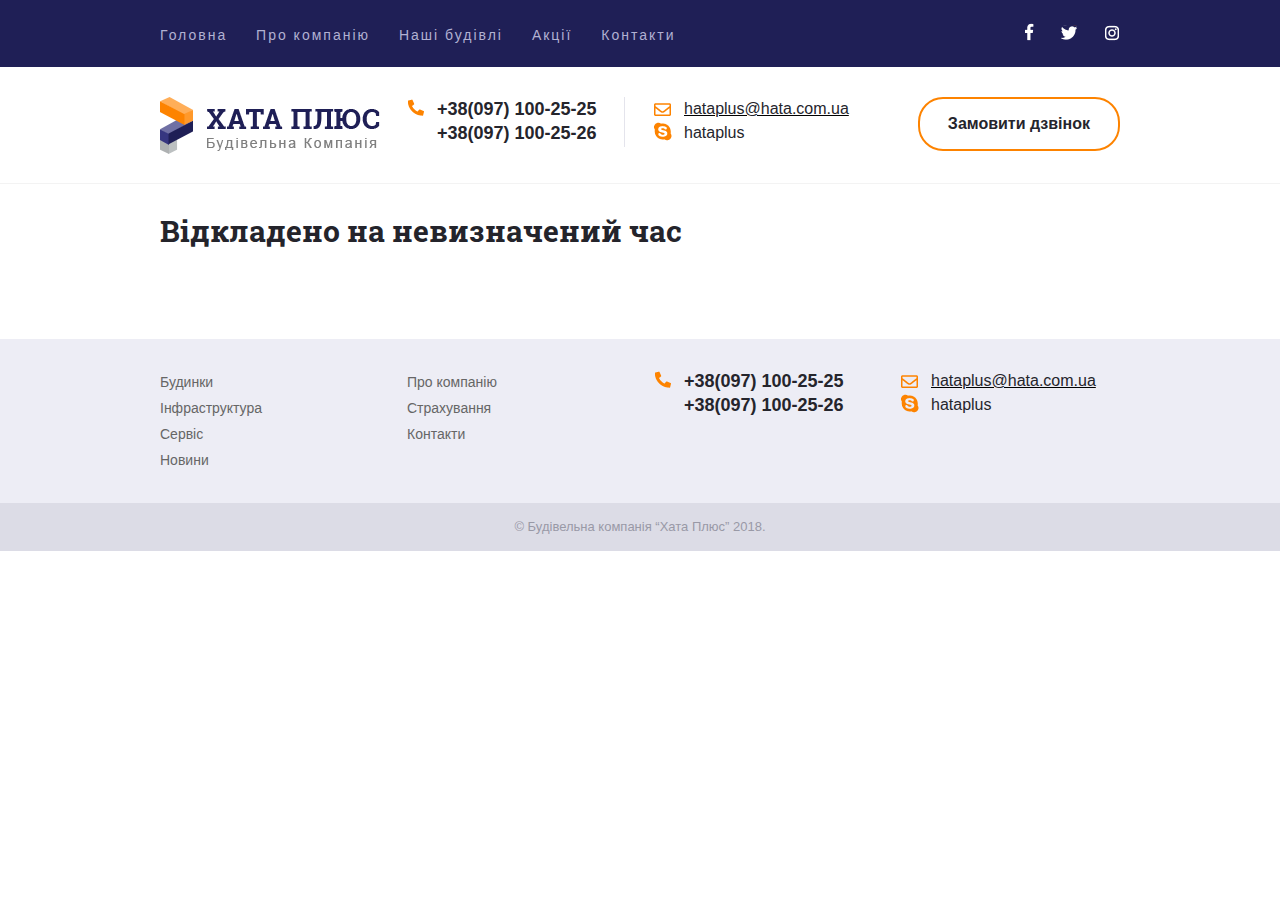
==== contacts.html @ af5f6ca3 "Seconde" ====
<!DOCTYPE html>
<html lang="uk">
<head>
    <meta charset="UTF-8">
    <meta name="viewport" content="width=device-width, initial-scale=1.0">
    <meta http-equiv="X-UA-Compatible" content="ie=edge">
    <title>Hata plus</title>
    <link rel="stylesheet" href="www/css/style.css">
</head>
<body>
    <header>
        <div class="top-line">
            <div class="wrapper clr">
                <nav class="nav">
                    <ul class="about">
                        <li><a href="index.html">Головна</a></li>
                        <li><a href="#">Про компанію</a></li>
                        <li><a href="our_house.html">Наші будівлі</a></li>
                        <li><a href="#">Акції</a></li>
                        <li><a href="contacts.html">Контакти</a></li>
                    </ul>
                </nav>
                <ul class="social">
                    <li><a href="#" class="fb"></a></li>
                    <li><a href="#" class="tw"></a></li>
                    <li><a href="#" class="inst"></a></li>
                </ul>
            </div>
        </div>
        <div class="header-contacts">
            <div class="header-contactss">
            <div class="wrapper bottom">
                <div class="row">
                    <div class="coluwn logo"><a href="#">
                        <img src="./www/img/logo.png" alt="Лого Будівельна компанія">
                    </div></a>
                    <div class="coluwn phones">
                        <p class="phone"><a href="tel:+380971002525">+38(097) 100-25-25</a></p>
                        <p><a href="tel:+380971002526">+38(097) 100-25-26</a></p>
                    </div>
                    <div class="coluwn messengers line">
                        <p class="messenger"><a href="mailto:hataplus@hata.com.ua">hataplus@hata.com.ua</a></p>
                        <p class="skype"><a href="skype:hataplus">hataplus</a></p>
                    </div>
                    <div class="coluwn cta-bin">
                        <a href="#">Замовити дзвінок</a>
                    </div>
                </div>
            </div>
        </div>
        <div class="wrapper">
            <main class="clr">
                <h1 class="h1">Відкладено на невизначений час</h1>
            </main>
        </div>
        </div>
        <div class="footer-colon">
        <div class="wrapper">
            <div class="row clr">
                <div class="colum footer-menu">
                    <ul>
                        <li>
                            <a href="#">Будинки</a>
                        </li>
                        <li>
                            <a href="#">Інфраструктура</a>
                        </li>
                        <li>
                            <a href="#">Сервіс</a>
                        </li>
                        <li>
                            <a href="#">Новини</a>
                        </li>
                    </ul>
                </div>
                <div class="colum footer-menu">
                    <ul>
                        <li><a href="#">Про компанію</a></li>
                        <li><a href="#">Страхування</a></li>
                        <li><a href="#">Контакти</a></li>
                    </ul>
                </div>
                <div class="coluwn phones phones-footer">
                    <p class="phone"><a href="tel:+380971002525" class="phone">+38(097) 100-25-25</a></p>
                    <p><a href="tel:+380971002526">+38(097) 100-25-26</a></p>
                </div>
                <div class="coluwn messengers messengers-footer">
                    <p class="messenger"><a href="mailto:hataplus@hata.com.ua" class="messenger">hataplus@hata.com.ua</a></p>
                    <p class="skype"><a href="skype:hataplus">hataplus</a></p>
                </div>
            </div>
        </div>
        </div>
        <p class="copy">© Будівельна компанія “Хата Плюс” 2018.</p>
    </footer>
</body>
</html>
---- www/css/style.css ----
@font-face{
    font-family: 'Roboto Slab';
    src: url('../fonts/RobotoSlab-Bold.eot');
    src: url('../fonts/RobotoSlab-Bold.eot?#iefix') format('embedded-opentype'),
        url('../fonts/RobotoSlab-Bold.woff2') format('woff2'),
        url('../fonts/RobotoSlab-Bold.woff') format('woff'),
        url('../fonts/RobotoSlab-Bold.ttf') format('truetype');
    font-weight: bold;
    font-style: normal;
}
html{
    font-size: 14px;
    font-family: Arial, sans-serif;
}
body{
    margin: 0;
}
.wrapper{
    max-width: 960px;
    margin: 0 auto;
}
.wrapper:after{
    content: "";
    display: block;
    clear: both;
}
.clr:after{
    content: "";
    display: block;
    clear: both;
}
.top-line{
    background-color: #1f1f56;
    width: 100%;
    margin: 0;
    padding: 23px 0 19px;
}
.top-line li{
    display: inline-block;
}
nav{
    float: left;
}
.social{
    float: right;
}
.social li{
    margin-left: 22px;
}
.social{
    margin: 0;
}
nav ul{
    margin: 0;
    padding: 0;
} 
.about a{
    letter-spacing: 2px;
    font-size: 14px;
    color: #b1b1d2;
    text-decoration: none;
}
.about,
.social{
    list-style: none;
    line-height: 24px;
    padding: 0;
}
.about li:hover a{
    color: #fd8300;
}
.about li{
    margin-right: 25px;
}
.social a{
    display: block;
    background: url(../img/spat.png) no-repeat left top;
}
.social .fb{
    width: 10px;
    height: 18px;
    transition: all 0.2s ease;
    background-position: 0 0;
}
.social .tw{
    width: 19px;
    height: 16px;
    transition: all 0.2s ease;
    background-position: 0 -17px;
}
.social .inst{
    width: 15px;
    height: 16px;
    transition: all 0.2s ease;
    background-position: -1px -33px;
}
.fb:hover{
    width: 10px;
    height: 18px;
    transition: all 0.2s ease;
    background-position: -10px 0;
}
.tw:hover{
    width: 19px;
    height: 16px;
    transition: all 0.2s ease;
    background-position: -17px -17px;
}
.inst:hover{
    width: 15px;
    height: 16px;
    transition: all 0.2s ease;
    background-position: -17px -33px;
}
.header-contacts{
    padding: 30px 0;
}
.row{
    margin: 0 -14px;
    display: block;
}
.aside{
    float: right;
}
.coluwn{
    width: 219px;
    margin: 0 14px;
    float: left;
    vertical-align: top;
}
.coluwn a{
    text-decoration: none;
    color: #25252c;
}
.phones p,
.messengers p{
    padding-left: 30px;
    margin: 0;
}
.coluwn p{
    margin: 0;
}
.phones a{
    font-size: 18px;
    font-weight: bold;
    line-height: 24px;
}
.phone a,
.messenger a,
.skype a{
    position: relative;
}
.line{
    position: relative;
}
.messengers a{
    font-size: 16px;
    line-height: 24px;
}
.messenger{
    text-decoration: underline;
}
.line:before {
    content: "";
    position: absolute;
    width: 1px;
    height: 50px;
    background-color: #e4e4ec;
    left: -30px;
}
.cta-bin{
    text-align: right;
}
.cta-bin a{
    display: inline-block;
    font-size: 16px;
    border: 2px #fd8300 solid;
    font-weight: bold;
    border-radius: 25px;
    padding: 16px 28px;
    color: #25252c;
    text-decoration: none;
    transition: 1s ease all;
}
.phone a:before{
    content: "";
    position: absolute;
    width: 17px;
    height: 20px;
    left: -30px;
    background: url(../img/sprite.png) left top no-repeat;
    background-position: -2px -15px;
    transition: all 0.2s ease;
}
.phone:hover a:before{
    content: "";
    position: absolute;
    width: 17px;
    height: 20px;
    left: -30px;
    background: url(../img/sprite.png) left top no-repeat;
    background-position: -21px -15px;
    transition: all 0.2s ease;
}
.messenger a:before{
    content: "";
    position: absolute;
    width: 17px;
    height: 20px;
    left: -30px;
    background: url(../img/sprite.png) left top no-repeat;
    background-position: -2px 4px;
    transition: all 0.2s ease;
}
.messenger:hover a:before{
    content: "";
    position: absolute;
    width: 17px;
    height: 20px;
    left: -30px;
    background: url(../img/sprite.png) left top no-repeat;
    background-position: -21px 4px;
    transition: all 0.2s ease;
}
.skype a:before{
    content: "";
    position: absolute;
    width: 20px;
    height: 20px;
    left: -30px;
    background: url(../img/sprite.png) left top no-repeat;
    background-position: -3px -35px;
    transition: all 0.2s ease;
}
.skype:hover a:before{
    content: "";
    position: absolute;
    width: 20px;
    height: 20px;
    left: -30px;
    background: url(../img/sprite.png) left top no-repeat;
    background-position: -22px -35px;
    transition: all 0.2s ease;
}
.special-offer{
    max-height: 200px;
    margin-bottom: 37px;
    padding: 40px 0;
    background-image: url(../img/Background.png);
    background-size: cover;
}
.special-proposition{
    font-size: 30px;
    letter-spacing: 2px;
    line-height: 24px;
    color: #ffffff;
    font-family: "Roboto Slab";
    font-weight: 700;
    text-align: center;
}
.special-description{
    font-size: 14px;
    line-height: 24px;
    text-align: center;
    color: #ffffff;
}
.special-price span{
    font-size: 40px;
    line-height: 24px;
    color: #fd8300;
    font-weight: bold;
    text-align: center;
}
.special-price{
    font-size: 24px;
    line-height: 24px;
    color: #fd8300;
    font-weight: bold;
    text-align: center;
}
.special-price sup{
    font-size: 16px;
}
.column p{
    color: #fff;
    font-size: 16px;
    line-height: 24px;
    font-family: "Roboto Slab";
    font-weight: 700;
    margin: 0;
    padding: 15px;
    padding-bottom: 10px;
    background-color: #1f1f56;
}
.aside{
    display: block;
    width: 219px;
    border-radius: 3px;
    overflow: hidden;
    float: right;
}
.aside-menu{
    position: relative;
    display: block;
    background-color: #e4e4ec;
    margin: 0;
    padding: 0;
    width: 219px;
}
.aside-menu li{
    border-bottom: 1px solid #cdcddd;
    position: relative;
}
.aside-menu li:last-child{
    border-bottom: none;
}
.aside-menu li a{
    display: block;
    text-decoration: none;
    padding: 15px;
    color: #25252c;
    list-style: none;
    font-size: 14px;
    line-height: 24px;
    font-family: "Arial";
}
.aside-menu li:hover{
    color: white;
    background-color: #fd8300;
}
.aside-menu>li:before{
    content: "";
    position: absolute;
    right: 15px;
    top: 18px;
    width: 6px;
    height: 10px;
    background: url(../img/sprites.png) left top no-repeat;
    background-position: -2px -2px;
}
.aside-menu-li:hover:before{
    content: "";
    position: absolute;
    right: 15px;
    top: 21px;
    width: 10px;
    height: 6px;
    background: url(../img/sprites.png) left top no-repeat;
    background-position: -10px -2px;
}
.sub-menu{
    display: none;
    list-style: none;
    padding: 0;
}
.aside-menu>li:hover .sub-menu{
    display: block;
    background-color: #e4e4ec;
}
.sub-menu li{
    position: relative;
}
.sub-menu li a{
    color: #666666;
}
.sub-menu li:hover{
    background-color: #cecedd;
}
.main{
    max-width: 714px;
}
main{
    float: left;
    margin-bottom: 48px;
    margin-top: 35px;
}
.h1{
    font-size: 30px;
    line-height: 24px;
    color: #24242b;
    font-family: "Roboto Slab";
    font-weight: 700;
    margin: 0 0 18px 0;
}
.content{
    border-bottom: 1px solid #e4e4ec;
    padding-bottom: 33px;
    margin-bottom: 31px;
}
.content p{
    font-size: 14px;
    line-height: 24px;
    color: #666666;
    font-family: "Arial";
    margin: 3px 0;
}
.content .mar-bot{
    margin-bottom: 25px;
}
.content .mar-top{
    margin-top: 25px;
}
.content p:last-child a{
    text-decoration: underline;
    color: #fd8300;
    font-size: 14px;
    font-weight: bold;
    line-height: 24px;
}
.h2{
    font-size: 24px;
    line-height: 24px;
    color: #24242b;
    font-family: "Roboto Slab";
    font-weight: 700;
    margin-left: 14px;
}
figure{
    float: left;
}
.house{
    width: 219px;
    float: left;
    margin: 0 14px;
    vertical-align: top;
}
.h3{
    font-size: 14px;
    line-height: 24px;
    color: #1f1f56;
    font-family: "Arial";
    font-weight: bold;
    margin: 0;
}
.h3 sup,
figcaption sup{
    font-size: 9px;
}
figcaption p{
    font-size: 13px;
    line-height: 18px;
    color: #9999a6;
    font-family: "Arial";
    margin: 0;
}
.footer-menu{
    float: left;
    text-decoration: none;
    margin: 0 14px;
}
.footer-menu ul{
    margin: 0;
}
.footer-menu li{
    list-style: none;
    text-decoration: none;
}
.footer-menu a{
    text-decoration: none;
    font-size: 14px;
    line-height: 26px;
    color: #666666;
    font-family: "Arial";
    margin: 0;
}
.colum{
    float: left;
    width: 219px;
    margin: 0 14px;
    vertical-align: top;
}
.colum ul{
    padding: 0;
}
.colum p{
    margin: 0;
}
.copy{
    text-align: center;
    padding: 15px 0;
    margin: 0;
    font-size: 13px;
    line-height: 18px;
    color: #9999a6;
    background-color: #dcdce6;
}
.footer-colon{
    background-color: #ededf5;
    padding: 30px 0;
    width: 100%;
}
.footer-menu li:hover a{
    color: #fd8300;
    text-decoration: underline;
}
table{
    overflow: hidden;
    border-radius: 3px;
    width: 100%;
    border-collapse: collapse;
    font-size: 16px;
    display: table;
}
thead{
    background-color: #1f1f56;
    color: white;
}
tbody{
    background-color: #e4e4ec;
    font-size: 14px;
    line-height: 24px;
    color: #666666;
    font-family: "Arial";
}
table th{
    text-align: left;
    padding-left: 19px;
    padding-top: 16px;
    padding-bottom: 12px;
}
table th:last-child{
    text-align: right;
    padding-right: 19px;
}
tbody th{
    border-bottom: 1px solid #cdcddd;
}
tbody tr:last-child th{
    border-bottom: none;
}
tbody tr:hover{
    background-color: #fd8300;
    color: white;
}
.bottom{
    margin-bottom: 26px;
}
.header-contactss{
    border-bottom: 1px solid #f3f3f3;
}
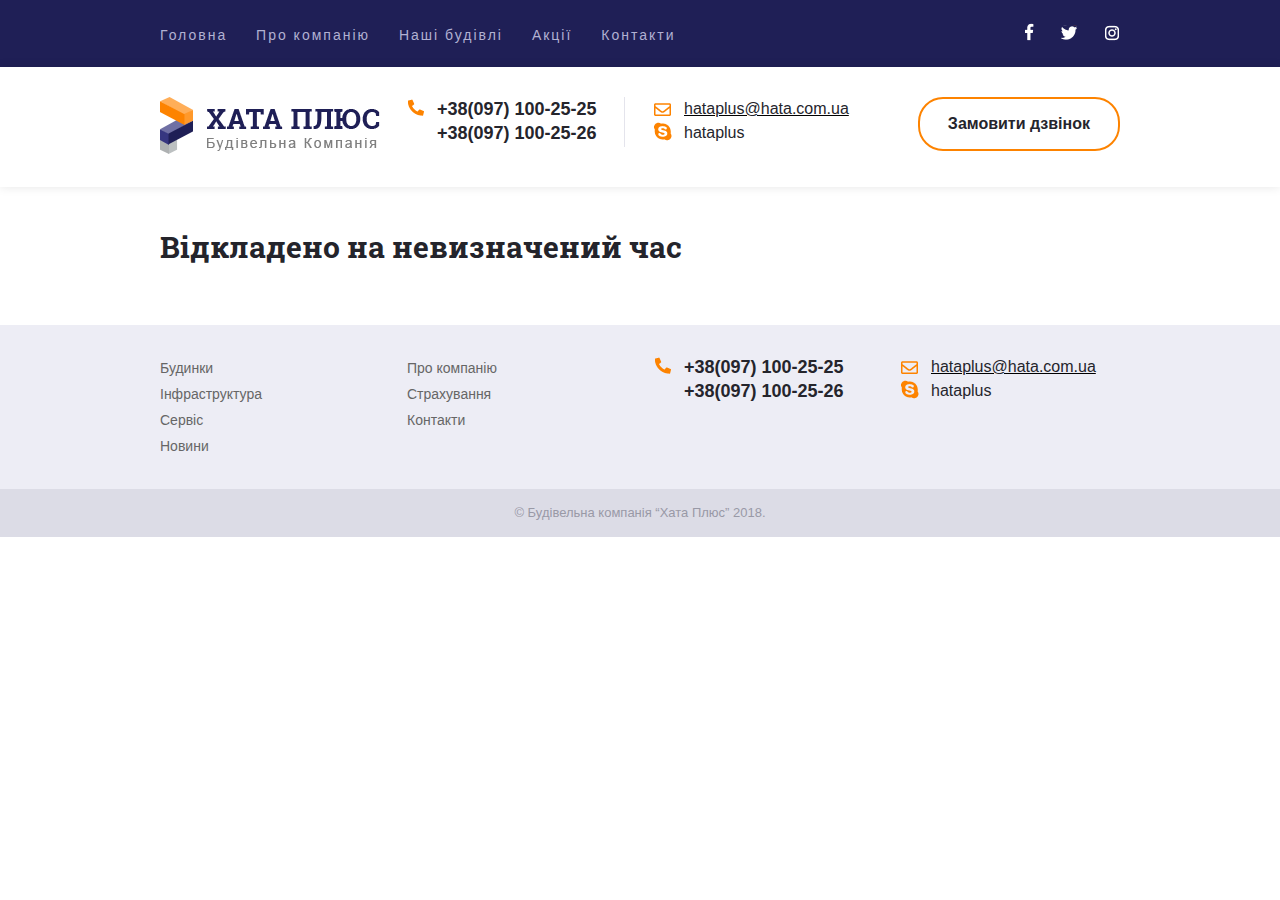
==== commit ce2af732: "Third" ====
--- a/contacts.html
+++ b/contacts.html
@@ -27,9 +27,8 @@
                 </ul>
             </div>
         </div>
-        <div class="header-contacts">
-            <div class="header-contactss">
-            <div class="wrapper bottom">
+        <div class="header-contact">
+            <div class="wrapper">
                 <div class="row">
                     <div class="coluwn logo"><a href="#">
                         <img src="./www/img/logo.png" alt="Лого Будівельна компанія">
@@ -52,7 +51,6 @@
             <main class="clr">
                 <h1 class="h1">Відкладено на невизначений час</h1>
             </main>
-        </div>
         </div>
         <div class="footer-colon">
         <div class="wrapper">
--- a/www/css/style.css
+++ b/www/css/style.css
@@ -104,7 +104,7 @@
     width: 19px;
     height: 16px;
     transition: all 0.2s ease;
-    background-position: -17px -17px;
+    background-position: -18px -17px;
 }
 .inst:hover{
     width: 15px;
@@ -112,6 +112,7 @@
     transition: all 0.2s ease;
     background-position: -17px -33px;
 }
+.header-contact,
 .header-contacts{
     padding: 30px 0;
 }
@@ -182,6 +183,12 @@
     text-decoration: none;
     transition: 1s ease all;
 }
+.cta-bin a:hover{
+    background-color: green;
+    font-size: 17px;
+    font-style: italic;
+    text-decoration: underline;
+}
 .phone a:before{
     content: "";
     position: absolute;
@@ -245,7 +252,7 @@
 .special-offer{
     max-height: 200px;
     margin-bottom: 37px;
-    padding: 40px 0;
+    padding: 55px 0 40px;
     background-image: url(../img/Background.png);
     background-size: cover;
 }
@@ -257,22 +264,26 @@
     font-family: "Roboto Slab";
     font-weight: 700;
     text-align: center;
+    margin: 0;
+    text-transform: uppercase;
 }
 .special-description{
     font-size: 14px;
     line-height: 24px;
     text-align: center;
     color: #ffffff;
+    margin: 10px 0 14px;
+}
+.special-price{
+    font-size: 24px;
+    line-height: 24px;
+    color: #fd8300;
+    font-weight: bold;
+    text-align: center;
+    margin: 0;
 }
 .special-price span{
     font-size: 40px;
-    line-height: 24px;
-    color: #fd8300;
-    font-weight: bold;
-    text-align: center;
-}
-.special-price{
-    font-size: 24px;
     line-height: 24px;
     color: #fd8300;
     font-weight: bold;
@@ -372,7 +383,7 @@
 main{
     float: left;
     margin-bottom: 48px;
-    margin-top: 35px;
+    margin-top: 0;
 }
 .h1{
     font-size: 30px;
@@ -406,6 +417,11 @@
     font-size: 14px;
     font-weight: bold;
     line-height: 24px;
+}
+.content p:hover:last-child a{
+    font-size: 18px;
+    color: #1f1f56;
+    text-decoration: overline;
 }
 .h2{
     font-size: 24px;
@@ -442,6 +458,13 @@
     color: #9999a6;
     font-family: "Arial";
     margin: 0;
+}
+figcaption a{
+    color: #1f1f56;
+    text-decoration: none;
+}
+figcaption a:hover{
+    text-decoration: underline;
 }
 .footer-menu{
     float: left;
@@ -532,9 +555,7 @@
     background-color: #fd8300;
     color: white;
 }
-.bottom{
-    margin-bottom: 26px;
-}
-.header-contactss{
-    border-bottom: 1px solid #f3f3f3;
+.header-contact{
+    box-shadow: 0 0 10px rgba(0,0,0,0.1);
+    margin-bottom: 48px;
 }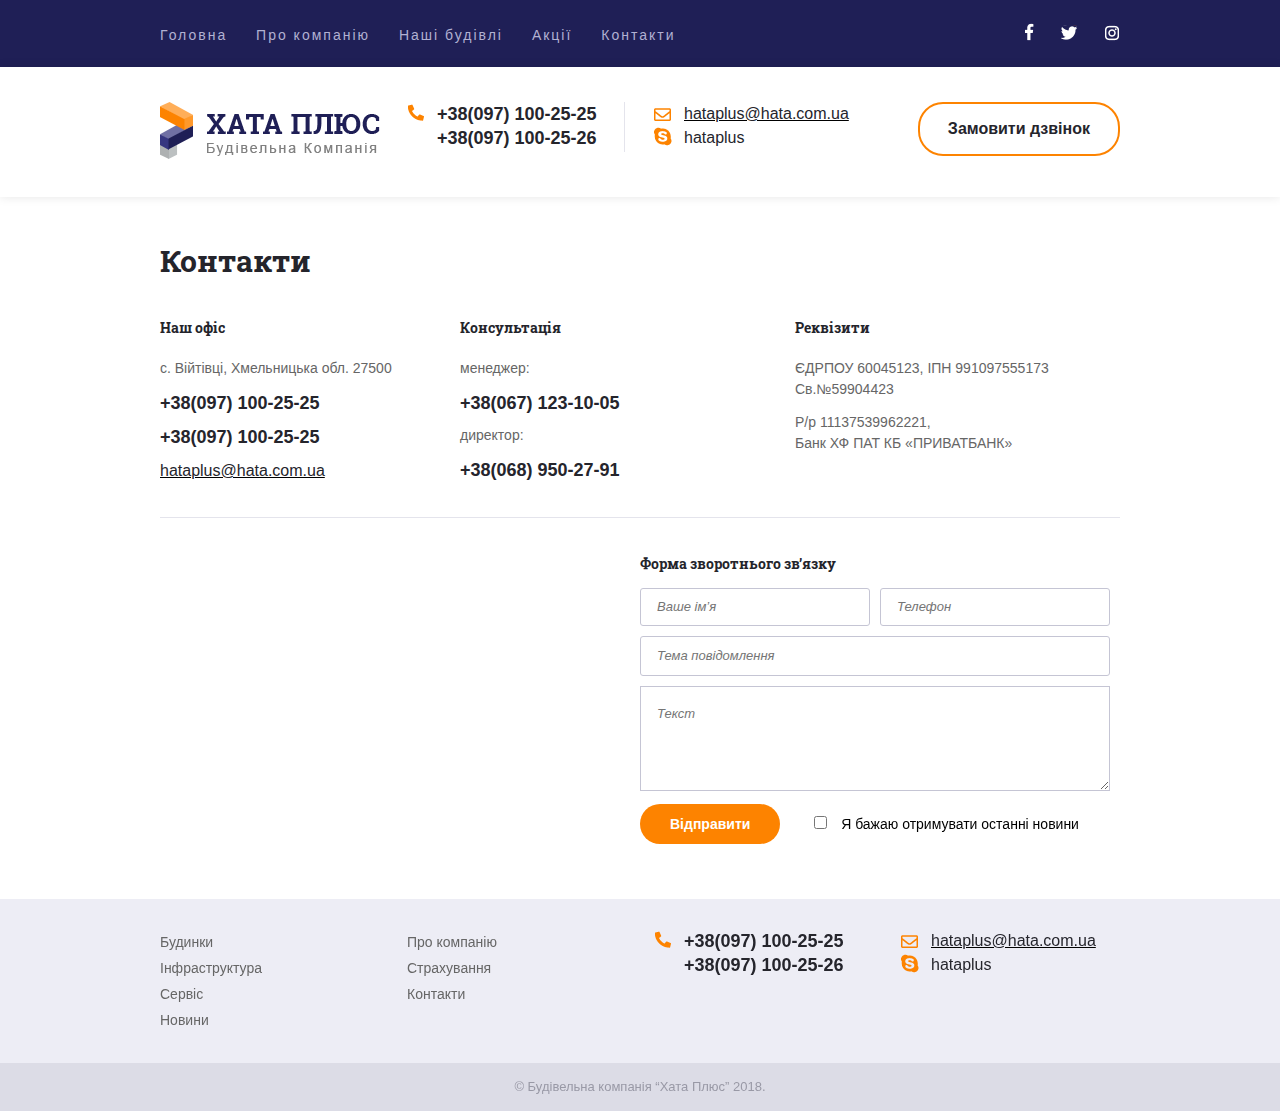
==== commit 710777e3: "new_finish" ====
--- a/contacts.html
+++ b/contacts.html
@@ -47,10 +47,80 @@
                 </div>
             </div>
         </div>
-        <div class="wrapper">
-            <main class="clr">
-                <h1 class="h1">Відкладено на невизначений час</h1>
+        <div class="wrapper last-footer">
+            <main class="main-contacts clr">
+                <h1 class="h1">Контакти</h1>
+                <div class="only-contacts">
+                    <div class="only-contact coluwns">
+                        <div class="left-contact">
+                            <p class="subtitle">Наш офіс</p>
+                            <p class="city">с. Війтівці, Хмельницька обл. 27500</p>
+                            <p class="contact contact-first"><a href="#">+38(097) 100-25-25</a></p>
+                            <p class="contact contact-first"><a href="#">+38(097) 100-25-25</a></p>
+                            <p class="mesenger"><a href="#">hataplus@hata.com.ua</a></p>
+                        </div>
+                        <div class="right-contact coluwns">
+                            <p class="subtitle">Консультація</p>
+                            <p class="city">менеджер:</p>
+                            <p class="contact contact-first"><a href="#">+38(067) 123-10-05</a></p>
+                            <p class="city">директор:</p>
+                            <p class="contact contact-last"><a href="#">+38(068) 950-27-91</a></p>
+                        </div>
+                    </div>
+                    <div class="only-contact coluwns">
+                        <div class="center-contacts">
+                            <p class="subtitle">Реквізити</p>
+                            <p class="city">ЄДРПОУ 60045123, ІПН 991097555173<br>
+                            Св.№59904423</p>
+                            <p class="city">Р/р 11137539962221,<br>
+                            Банк ХФ ПАТ КБ «ПРИВАТБАНК»</p>
+                        </div>
+                    </div>
+                </div>
             </main>
+            <div class="only-contacts">
+                <div class="only-contact coluwns">
+                    <div class="center-contact">
+                        <iframe src="https://www.google.com/maps/embed?pb=!1m18!1m12!1m3!1d10982.783333802854!2d26.43966507891578!3d49.49221725470629!2m3!1f0!2f0!3f0!3m2!1i1024!2i768!4f13.1!3m3!1m2!1s0x4731e43c17d5dacb%3A0xdf2b2df45a331f4!2z0JLRltC50YLRltCy0YbRliwg0KXQvNC10LvRjNC90LjRhtGM0LrQsCDQvtCx0LvQsNGB0YLRjCwgMzEyNTY!5e0!3m2!1suk!2sua!4v1577812489992!5m2!1suk!2sua" width="466" height="293" frameborder="0" style="border:0;" allowfullscreen=""></iframe>
+                    </div>
+                </div>
+                <div class="only-contact coluwns">
+                    <h2 class="h2-contact">Форма зворотнього зв’язку</h2>
+                    <div class="left-contacts">
+                        <form>
+                            <label for="text">
+                                <input type="text" name="text" class="text" placeholder="Ваше ім’я">
+                            </label>
+                        </form>
+                    </div>
+                    <div class="right-contacts">
+                        <form>
+                            <label for="text">
+                                <input type="text" name="text" class="text" placeholder="Телефон">
+                            </label>
+                        </form>
+                    </div>
+                    <div>
+                        <form>
+                            <label for="texts">
+                                <input type="text" name="texts" class="texts" placeholder="Тема повідомлення">
+                            </label>
+                            <label for="textes">
+                                <textarea type="text" name="textes" class="textes" placeholder="Текст"></textarea>
+                            </label>
+                            <label>
+                                <input type="submit" class="submit" value="Відправити">
+                            </label>
+                            <lable class="footer-lable">
+                                <input type="checkbox" class="checkbox">
+                                <p>
+                                    Я бажаю отримувати останні новини
+                                </p>
+                            </lable>
+                        </form>
+                    </div>
+                </div>
+            </div>
         </div>
         <div class="footer-colon">
         <div class="wrapper">
--- a/www/css/style.css
+++ b/www/css/style.css
@@ -114,7 +114,7 @@
 }
 .header-contact,
 .header-contacts{
-    padding: 30px 0;
+    padding: 35px 0;
 }
 .row{
     margin: 0 -14px;
@@ -129,6 +129,7 @@
     float: left;
     vertical-align: top;
 }
+.coluwns a,
 .coluwn a{
     text-decoration: none;
     color: #25252c;
@@ -141,6 +142,7 @@
 .coluwn p{
     margin: 0;
 }
+.contact a,
 .phones a{
     font-size: 18px;
     font-weight: bold;
@@ -154,10 +156,12 @@
 .line{
     position: relative;
 }
+.mesenger a,
 .messengers a{
     font-size: 16px;
     line-height: 24px;
 }
+.mesenger,
 .messenger{
     text-decoration: underline;
 }
@@ -184,10 +188,8 @@
     transition: 1s ease all;
 }
 .cta-bin a:hover{
-    background-color: green;
+    background-color: #fd8300;
     font-size: 17px;
-    font-style: italic;
-    text-decoration: underline;
 }
 .phone a:before{
     content: "";
@@ -251,7 +253,7 @@
 }
 .special-offer{
     max-height: 200px;
-    margin-bottom: 37px;
+    margin-bottom: 38px;
     padding: 55px 0 40px;
     background-image: url(../img/Background.png);
     background-size: cover;
@@ -336,14 +338,16 @@
     font-family: "Arial";
 }
 .aside-menu li:hover{
-    color: white;
     background-color: #fd8300;
 }
+.aside-menu>li:hover>a{
+    color: #fff;
+}
 .aside-menu>li:before{
     content: "";
     position: absolute;
     right: 15px;
-    top: 18px;
+    top: 20px;
     width: 6px;
     height: 10px;
     background: url(../img/sprites.png) left top no-repeat;
@@ -353,7 +357,7 @@
     content: "";
     position: absolute;
     right: 15px;
-    top: 21px;
+    top: 24px;
     width: 10px;
     height: 6px;
     background: url(../img/sprites.png) left top no-repeat;
@@ -391,7 +395,7 @@
     color: #24242b;
     font-family: "Roboto Slab";
     font-weight: 700;
-    margin: 0 0 18px 0;
+    margin: 4px 0 18px 0;
 }
 .content{
     border-bottom: 1px solid #e4e4ec;
@@ -419,9 +423,7 @@
     line-height: 24px;
 }
 .content p:hover:last-child a{
-    font-size: 18px;
-    color: #1f1f56;
-    text-decoration: overline;
+    text-decoration: none;
 }
 .h2{
     font-size: 24px;
@@ -558,4 +560,128 @@
 .header-contact{
     box-shadow: 0 0 10px rgba(0,0,0,0.1);
     margin-bottom: 48px;
+}
+.only-contacts{
+    width: 100%;
+}
+.only-contact{
+    width: 50%;
+    float: left;
+}
+.right-contacts,
+.left-contacts,
+.right-contact,
+.left-contact{
+    float: left;
+    width: 50%;
+}
+.right-contact{
+    padding-left: 60px;
+    box-sizing: border-box;
+}
+.main-contacts{
+    width: 960px;
+    padding-bottom: 34px;
+    margin-bottom: 34px;
+    border-bottom: 1px solid #e4e4ec;
+    box-sizing: border-box;
+}
+.h2-contact{
+    margin-top: 0;
+    font-size: 14px;
+    line-height: 24px;
+    color: #24242b;
+    font-family: "Roboto Slab";
+    font-weight: 700;
+}
+.center-contacts{
+    margin: 0 auto;
+    width: 350px;
+    padding-left: 90px;
+    box-sizing: border-box;
+}
+.subtitle{
+    font-size: 14px;
+    line-height: 24px;
+    color: #24242b;
+    font-family: "Roboto Slab";
+    font-weight: 700;
+    margin: 25px 0 18px;
+}
+.city{
+    font-size: 14px;
+    line-height: 21px;
+    color: #666666;
+    font-family: "Arial";
+    margin: 0 0 12px;
+}
+.contact-first{
+    margin: 0 0 10px;
+}
+.mesenger,
+.contact-last{
+    margin: 0;
+}
+.text{
+    width: 230px;
+    height: 38px;
+    padding-left: 16px;
+    font-style: italic;
+    font-size: 13px;
+    line-height: 21px;
+    color: #9999a6;
+    font-family: "Arial";
+}
+input{
+    box-sizing: border-box;
+    border-radius: 3px;
+    margin-bottom: 10px;
+    border: 1px solid #c5c5d4;
+}
+.texts{
+    width: 470px;
+    height: 40px;
+    padding-left: 16px;
+    font-style: italic;
+    font-size: 13px;
+    line-height: 21px;
+    color: #9999a6;
+    font-family: "Arial";
+}
+textarea{
+    width: 470px;
+    height: 105px;
+    box-sizing: border-box;
+    padding: 16px;
+    margin-bottom: 10px;
+    outline: none;
+    resize: vertical;
+    border-color: #c5c5d4;
+    font-style: italic;
+    font-size: 13px;
+    line-height: 21px;
+    color: #9999a6;
+    font-family: "Arial";
+}
+.submit{
+    padding: 12px 30px;
+    color: #fff;
+    background-color: #fd8300;
+    border-radius: 20px;
+    font: bold 14px "Arial";
+    transition: all 0.2s ease;
+    border: none;
+}
+.checkbox{
+    margin-left: 30px;
+    margin-right: 10px;
+}
+.footer-lable p{
+    width: 220px;
+    margin: 0;
+    margin-right: 0;
+    display: inline;
+}
+.last-footer{
+    margin-bottom: 45px;
 }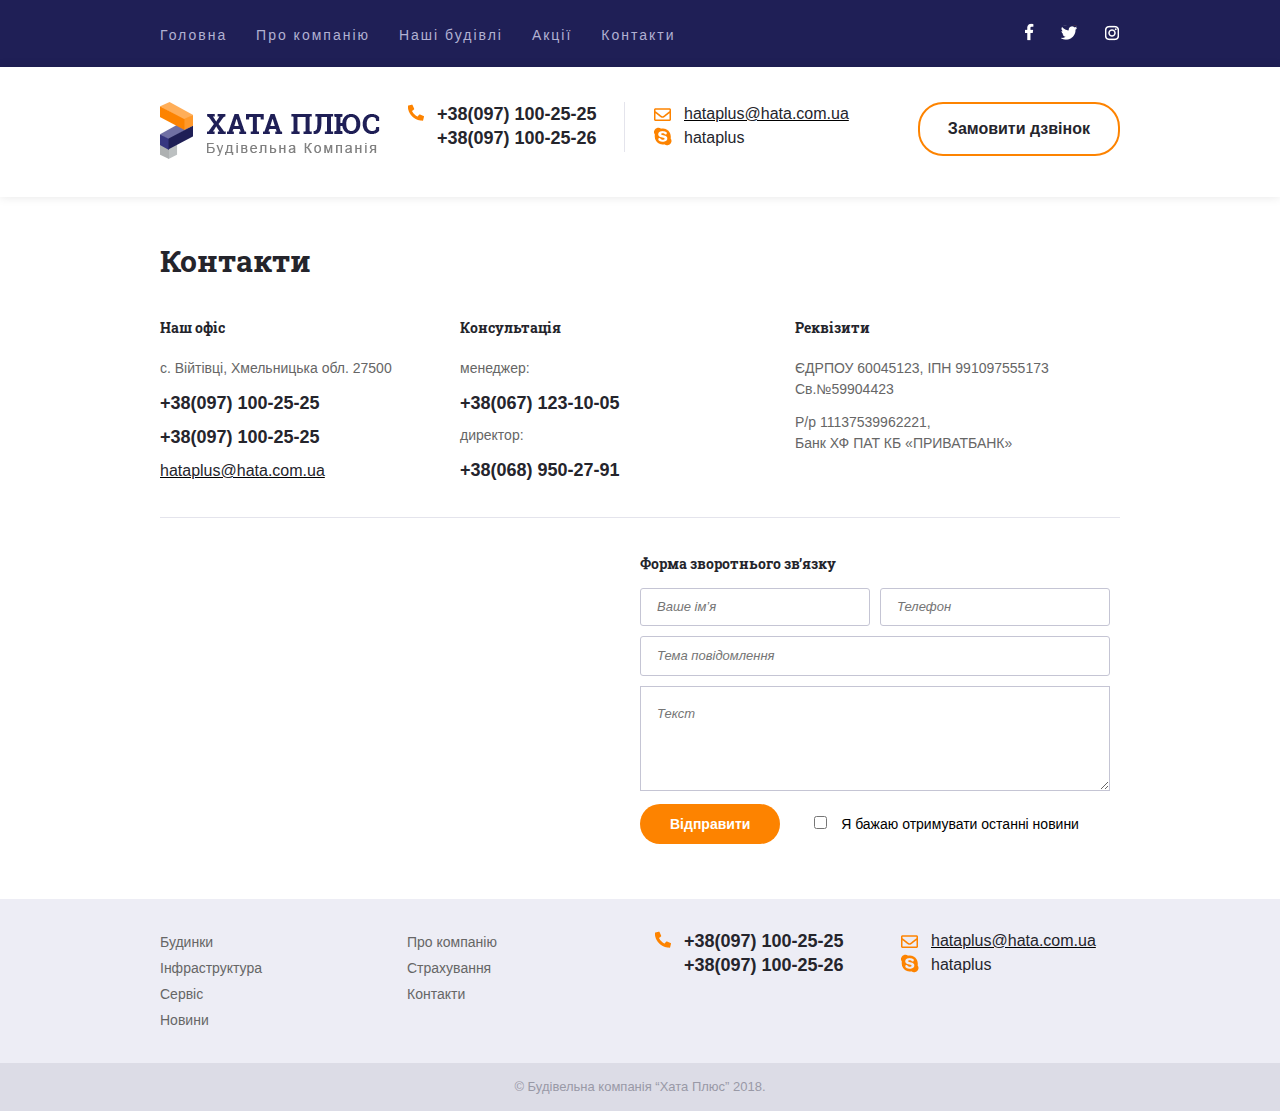
==== commit 2c1528e5: "Finishhh" ====
--- a/contacts.html
+++ b/contacts.html
@@ -1,5 +1,6 @@
 <!DOCTYPE html>
 <html lang="uk">
+
 <head>
     <meta charset="UTF-8">
     <meta name="viewport" content="width=device-width, initial-scale=1.0">
@@ -7,6 +8,7 @@
     <title>Hata plus</title>
     <link rel="stylesheet" href="www/css/style.css">
 </head>
+
 <body>
     <header>
         <div class="top-line">
@@ -31,8 +33,8 @@
             <div class="wrapper">
                 <div class="row">
                     <div class="coluwn logo"><a href="#">
-                        <img src="./www/img/logo.png" alt="Лого Будівельна компанія">
-                    </div></a>
+                            <img src="./www/img/logo.png" alt="Лого Будівельна компанія">
+                        </a></div>
                     <div class="coluwn phones">
                         <p class="phone"><a href="tel:+380971002525">+38(097) 100-25-25</a></p>
                         <p><a href="tel:+380971002526">+38(097) 100-25-26</a></p>
@@ -47,119 +49,121 @@
                 </div>
             </div>
         </div>
-        <div class="wrapper last-footer">
-            <main class="main-contacts clr">
-                <h1 class="h1">Контакти</h1>
-                <div class="only-contacts">
-                    <div class="only-contact coluwns">
-                        <div class="left-contact">
-                            <p class="subtitle">Наш офіс</p>
-                            <p class="city">с. Війтівці, Хмельницька обл. 27500</p>
-                            <p class="contact contact-first"><a href="#">+38(097) 100-25-25</a></p>
-                            <p class="contact contact-first"><a href="#">+38(097) 100-25-25</a></p>
-                            <p class="mesenger"><a href="#">hataplus@hata.com.ua</a></p>
-                        </div>
-                        <div class="right-contact coluwns">
-                            <p class="subtitle">Консультація</p>
-                            <p class="city">менеджер:</p>
-                            <p class="contact contact-first"><a href="#">+38(067) 123-10-05</a></p>
-                            <p class="city">директор:</p>
-                            <p class="contact contact-last"><a href="#">+38(068) 950-27-91</a></p>
-                        </div>
-                    </div>
-                    <div class="only-contact coluwns">
-                        <div class="center-contacts">
-                            <p class="subtitle">Реквізити</p>
-                            <p class="city">ЄДРПОУ 60045123, ІПН 991097555173<br>
-                            Св.№59904423</p>
-                            <p class="city">Р/р 11137539962221,<br>
-                            Банк ХФ ПАТ КБ «ПРИВАТБАНК»</p>
-                        </div>
-                    </div>
-                </div>
-            </main>
+    </header>
+    <div class="wrapper last-footer">
+        <main class="main-contacts clr">
+            <h1 class="h1">Контакти</h1>
             <div class="only-contacts">
                 <div class="only-contact coluwns">
-                    <div class="center-contact">
-                        <iframe src="https://www.google.com/maps/embed?pb=!1m18!1m12!1m3!1d10982.783333802854!2d26.43966507891578!3d49.49221725470629!2m3!1f0!2f0!3f0!3m2!1i1024!2i768!4f13.1!3m3!1m2!1s0x4731e43c17d5dacb%3A0xdf2b2df45a331f4!2z0JLRltC50YLRltCy0YbRliwg0KXQvNC10LvRjNC90LjRhtGM0LrQsCDQvtCx0LvQsNGB0YLRjCwgMzEyNTY!5e0!3m2!1suk!2sua!4v1577812489992!5m2!1suk!2sua" width="466" height="293" frameborder="0" style="border:0;" allowfullscreen=""></iframe>
+                    <div class="left-contact">
+                        <p class="subtitle">Наш офіс</p>
+                        <p class="city">с. Війтівці, Хмельницька обл. 27500</p>
+                        <p class="contact contact-first"><a href="#">+38(097) 100-25-25</a></p>
+                        <p class="contact contact-first"><a href="#">+38(097) 100-25-25</a></p>
+                        <p class="mesenger"><a href="#">hataplus@hata.com.ua</a></p>
+                    </div>
+                    <div class="right-contact coluwns">
+                        <p class="subtitle">Консультація</p>
+                        <p class="city">менеджер:</p>
+                        <p class="contact contact-first"><a href="#">+38(067) 123-10-05</a></p>
+                        <p class="city">директор:</p>
+                        <p class="contact contact-last"><a href="#">+38(068) 950-27-91</a></p>
                     </div>
                 </div>
                 <div class="only-contact coluwns">
-                    <h2 class="h2-contact">Форма зворотнього зв’язку</h2>
-                    <div class="left-contacts">
-                        <form>
-                            <label for="text">
-                                <input type="text" name="text" class="text" placeholder="Ваше ім’я">
-                            </label>
-                        </form>
+                    <div class="center-contacts">
+                        <p class="subtitle">Реквізити</p>
+                        <p class="city">ЄДРПОУ 60045123, ІПН 991097555173<br>
+                            Св.№59904423</p>
+                        <p class="city">Р/р 11137539962221,<br>
+                            Банк ХФ ПАТ КБ «ПРИВАТБАНК»</p>
                     </div>
-                    <div class="right-contacts">
-                        <form>
-                            <label for="text">
-                                <input type="text" name="text" class="text" placeholder="Телефон">
-                            </label>
-                        </form>
+                </div>
+            </div>
+        </main>
+        <div class="only-contacts">
+            <div class="only-contact coluwns">
+                <div class="center-contact">
+                    <iframe src="https://www.google.com/maps/d/embed?mid=1chXu4XfRDopYAc6QiLQowIzL43m9vx8m" width="466" height="293" style="border:0;" allowfullscreen=""></iframe>
+                </div>
+            </div>
+            <div class="only-contact coluwns">
+                <h2 class="h2-contact">Форма зворотнього зв’язку</h2>
+                <div class="left-contacts">
+                    <form>
+                        <label>
+                            <input type="text" name="input-text" class="text" placeholder="Ваше ім’я">
+                        </label>
+                    </form>
+                </div>
+                <div class="right-contacts">
+                    <form>
+                        <label>
+                            <input type="text" name="input-text" class="text" placeholder="Телефон">
+                        </label>
+                    </form>
+                </div>
+                <div>
+                    <form>
+                        <label>
+                            <input type="text" name="input-text" class="texts" placeholder="Тема повідомлення">
+                        </label>
+                        <label>
+                            <textarea name="textarea-text" class="textes" placeholder="Текст"></textarea>
+                        </label>
+                        <label>
+                            <input type="submit" class="submit" value="Відправити">
+                        </label>
+                        <label class="footer-label">
+                            <input type="checkbox" class="checkbox">
+                                Я бажаю отримувати останні новини
+                        </label>
+                    </form>
+                </div>
+            </div>
+        </div>
+    </div>
+    <footer>
+        <div class="footer-colon">
+            <div class="wrapper">
+                <div class="row clr">
+                    <div class="colum footer-menu">
+                        <ul>
+                            <li>
+                                <a href="#">Будинки</a>
+                            </li>
+                            <li>
+                                <a href="#">Інфраструктура</a>
+                            </li>
+                            <li>
+                                <a href="#">Сервіс</a>
+                            </li>
+                            <li>
+                                <a href="#">Новини</a>
+                            </li>
+                        </ul>
                     </div>
-                    <div>
-                        <form>
-                            <label for="texts">
-                                <input type="text" name="texts" class="texts" placeholder="Тема повідомлення">
-                            </label>
-                            <label for="textes">
-                                <textarea type="text" name="textes" class="textes" placeholder="Текст"></textarea>
-                            </label>
-                            <label>
-                                <input type="submit" class="submit" value="Відправити">
-                            </label>
-                            <lable class="footer-lable">
-                                <input type="checkbox" class="checkbox">
-                                <p>
-                                    Я бажаю отримувати останні новини
-                                </p>
-                            </lable>
-                        </form>
+                    <div class="colum footer-menu">
+                        <ul>
+                            <li><a href="#">Про компанію</a></li>
+                            <li><a href="#">Страхування</a></li>
+                            <li><a href="#">Контакти</a></li>
+                        </ul>
+                    </div>
+                    <div class="coluwn phones phones-footer">
+                        <p class="phone"><a href="tel:+380971002525" class="phone">+38(097) 100-25-25</a></p>
+                        <p><a href="tel:+380971002526">+38(097) 100-25-26</a></p>
+                    </div>
+                    <div class="coluwn messengers messengers-footer">
+                        <p class="messenger"><a href="mailto:hataplus@hata.com.ua"
+                                class="messenger">hataplus@hata.com.ua</a></p>
+                        <p class="skype"><a href="skype:hataplus">hataplus</a></p>
                     </div>
                 </div>
             </div>
         </div>
-        <div class="footer-colon">
-        <div class="wrapper">
-            <div class="row clr">
-                <div class="colum footer-menu">
-                    <ul>
-                        <li>
-                            <a href="#">Будинки</a>
-                        </li>
-                        <li>
-                            <a href="#">Інфраструктура</a>
-                        </li>
-                        <li>
-                            <a href="#">Сервіс</a>
-                        </li>
-                        <li>
-                            <a href="#">Новини</a>
-                        </li>
-                    </ul>
-                </div>
-                <div class="colum footer-menu">
-                    <ul>
-                        <li><a href="#">Про компанію</a></li>
-                        <li><a href="#">Страхування</a></li>
-                        <li><a href="#">Контакти</a></li>
-                    </ul>
-                </div>
-                <div class="coluwn phones phones-footer">
-                    <p class="phone"><a href="tel:+380971002525" class="phone">+38(097) 100-25-25</a></p>
-                    <p><a href="tel:+380971002526">+38(097) 100-25-26</a></p>
-                </div>
-                <div class="coluwn messengers messengers-footer">
-                    <p class="messenger"><a href="mailto:hataplus@hata.com.ua" class="messenger">hataplus@hata.com.ua</a></p>
-                    <p class="skype"><a href="skype:hataplus">hataplus</a></p>
-                </div>
-            </div>
-        </div>
-        </div>
         <p class="copy">© Будівельна компанія “Хата Плюс” 2018.</p>
     </footer>
 </body>
+
 </html>--- a/www/css/style.css
+++ b/www/css/style.css
@@ -593,6 +593,16 @@
     color: #24242b;
     font-family: "Roboto Slab";
     font-weight: 700;
+}
+.center-contact{
+    width: 466px;
+    height: 293px;
+    overflow: hidden;
+    position: relative;
+}
+.center-contact iframe{
+    position: absolute;
+    top: -16%;
 }
 .center-contacts{
     margin: 0 auto;
@@ -676,7 +686,7 @@
     margin-left: 30px;
     margin-right: 10px;
 }
-.footer-lable p{
+.footer-label{
     width: 220px;
     margin: 0;
     margin-right: 0;
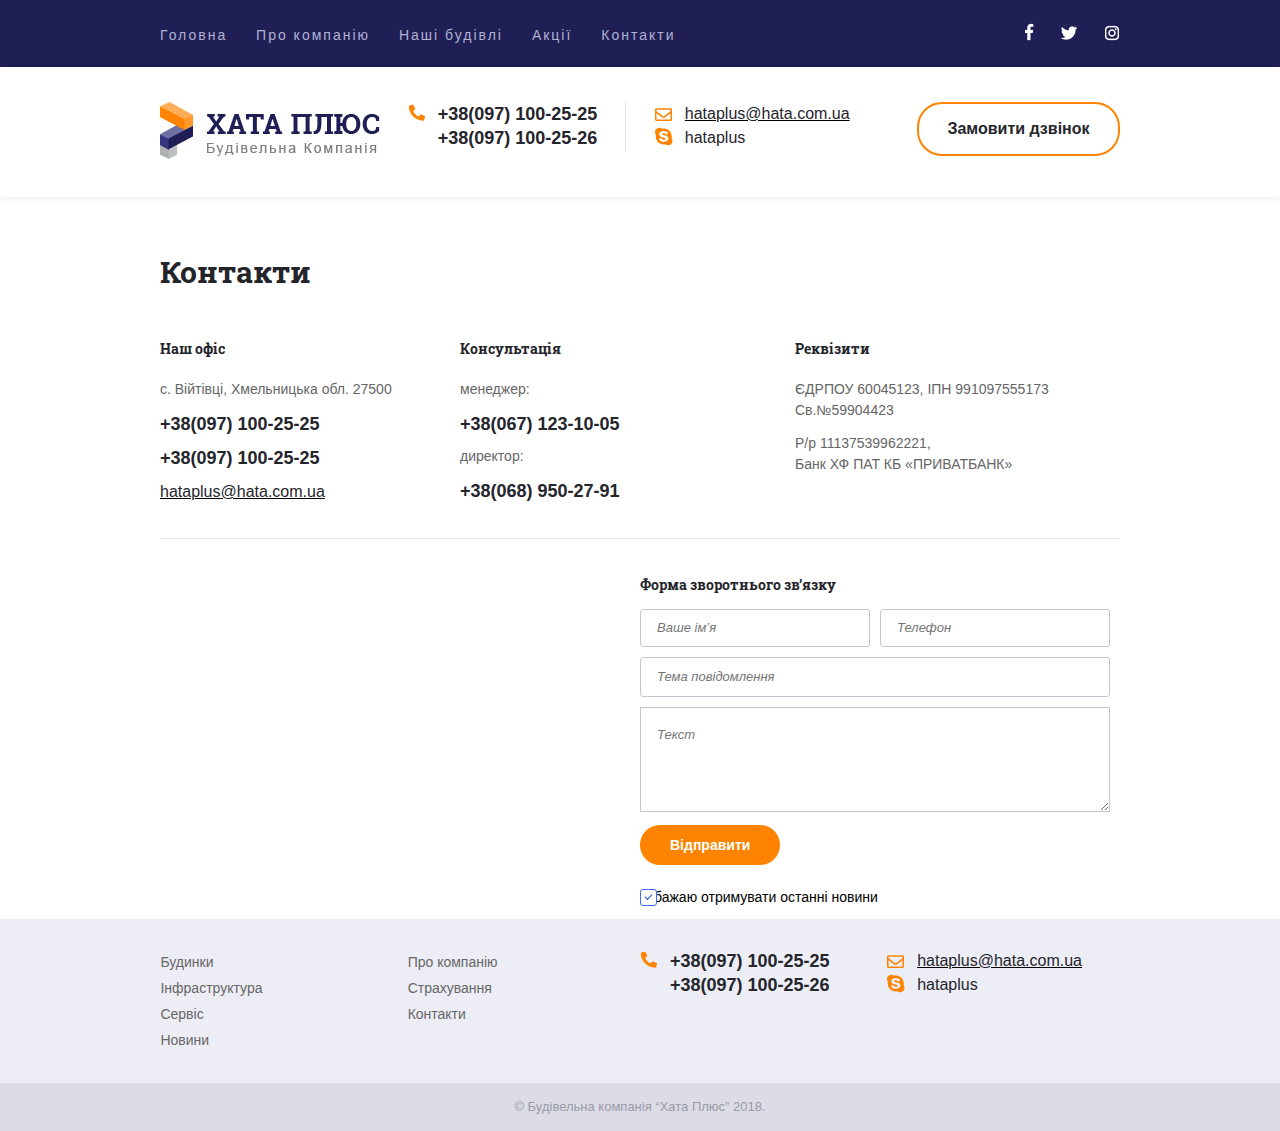
==== commit 494d0120: "File" ====
--- a/contacts.html
+++ b/contacts.html
@@ -30,19 +30,21 @@
             </div>
         </div>
         <div class="header-contact">
-            <div class="wrapper">
+            <div class="wrapper clr">
                 <div class="row">
                     <div class="coluwn logo"><a href="#">
                             <img src="./www/img/logo.png" alt="Лого Будівельна компанія">
                         </a></div>
-                    <div class="coluwn phones">
-                        <p class="phone"><a href="tel:+380971002525">+38(097) 100-25-25</a></p>
-                        <p><a href="tel:+380971002526">+38(097) 100-25-26</a></p>
-                    </div>
-                    <div class="coluwn messengers line">
-                        <p class="messenger"><a href="mailto:hataplus@hata.com.ua">hataplus@hata.com.ua</a></p>
-                        <p class="skype"><a href="skype:hataplus">hataplus</a></p>
-                    </div>
+                        <div class="phones_and_messengers">
+                            <div class="coluwn phones">
+                                <p class="phone"><a href="tel:+380971002525">+38(097) 100-25-25</a></p>
+                                <p><a href="tel:+380971002526">+38(097) 100-25-26</a></p>
+                            </div>
+                            <div class="coluwn messengers line">
+                                <p class="messenger"><a href="mailto:hataplus@hata.com.ua">hataplus@hata.com.ua</a></p>
+                                <p class="skype"><a href="skype:hataplus">hataplus</a></p>
+                            </div>
+                        </div>
                     <div class="coluwn cta-bin">
                         <a href="#">Замовити дзвінок</a>
                     </div>
@@ -50,11 +52,11 @@
             </div>
         </div>
     </header>
-    <div class="wrapper last-footer">
-        <main class="main-contacts clr">
+    <div class="wrapper clr">
+        <main class="main-contacts">
             <h1 class="h1">Контакти</h1>
             <div class="only-contacts">
-                <div class="only-contact coluwns">
+                <div class="only-contact coluwns clr">
                     <div class="left-contact">
                         <p class="subtitle">Наш офіс</p>
                         <p class="city">с. Війтівці, Хмельницька обл. 27500</p>
@@ -84,7 +86,7 @@
         <div class="only-contacts">
             <div class="only-contact coluwns">
                 <div class="center-contact">
-                    <iframe src="https://www.google.com/maps/d/embed?mid=1chXu4XfRDopYAc6QiLQowIzL43m9vx8m" width="466" height="293" style="border:0;" allowfullscreen=""></iframe>
+                    <iframe src="https://www.google.com/maps/d/embed?mid=1chXu4XfRDopYAc6QiLQowIzL43m9vx8m" width="466" height="299" style="border:0;" allowfullscreen=""></iframe>
                 </div>
             </div>
             <div class="only-contact coluwns">
@@ -104,7 +106,7 @@
                     </form>
                 </div>
                 <div>
-                    <form>
+                    <form class="form-contact">
                         <label>
                             <input type="text" name="input-text" class="texts" placeholder="Тема повідомлення">
                         </label>
@@ -114,10 +116,12 @@
                         <label>
                             <input type="submit" class="submit" value="Відправити">
                         </label>
-                        <label class="footer-label">
-                            <input type="checkbox" class="checkbox">
-                                Я бажаю отримувати останні новини
-                        </label>
+                        <p>
+                            <input type="checkbox" class="checkbox" id="want">
+                            <label class="footer-label" for="want">
+                                    Я бажаю отримувати останні новини
+                            </label>
+                        </p>
                     </form>
                 </div>
             </div>
@@ -127,28 +131,30 @@
         <div class="footer-colon">
             <div class="wrapper">
                 <div class="row clr">
-                    <div class="colum footer-menu">
-                        <ul>
-                            <li>
-                                <a href="#">Будинки</a>
-                            </li>
-                            <li>
-                                <a href="#">Інфраструктура</a>
-                            </li>
-                            <li>
-                                <a href="#">Сервіс</a>
-                            </li>
-                            <li>
-                                <a href="#">Новини</a>
-                            </li>
-                        </ul>
-                    </div>
-                    <div class="colum footer-menu">
-                        <ul>
-                            <li><a href="#">Про компанію</a></li>
-                            <li><a href="#">Страхування</a></li>
-                            <li><a href="#">Контакти</a></li>
-                        </ul>
+                    <div class="phones_and_messengers">
+                        <div class="coluwn footer-menu">
+                            <ul>
+                                <li>
+                                    <a href="#">Будинки</a>
+                                </li>
+                                <li>
+                                    <a href="#">Інфраструктура</a>
+                                </li>
+                                <li>
+                                    <a href="#">Сервіс</a>
+                                </li>
+                                <li>
+                                    <a href="#">Новини</a>
+                                </li>
+                            </ul>
+                        </div>
+                        <div class="coluwn footer-menu">
+                            <ul>
+                                <li><a href="#">Про компанію</a></li>
+                                <li><a href="#">Страхування</a></li>
+                                <li><a href="#">Контакти</a></li>
+                            </ul>
+                        </div>
                     </div>
                     <div class="coluwn phones phones-footer">
                         <p class="phone"><a href="tel:+380971002525" class="phone">+38(097) 100-25-25</a></p>
--- a/www/css/style.css
+++ b/www/css/style.css
@@ -14,20 +14,20 @@
 }
 body{
     margin: 0;
+    overflow-x: hidden;
 }
 .wrapper{
     max-width: 960px;
     margin: 0 auto;
 }
-.wrapper:after{
+.clr:after{
     content: "";
     display: block;
     clear: both;
 }
-.clr:after{
-    content: "";
-    display: block;
-    clear: both;
+[type="checkbox"]{
+    position: absolute;
+    visibility: hidden;
 }
 .top-line{
     background-color: #1f1f56;
@@ -117,15 +117,15 @@
     padding: 35px 0;
 }
 .row{
-    margin: 0 -14px;
+    margin: 0 -1.5%;
     display: block;
 }
 .aside{
     float: right;
 }
 .coluwn{
-    width: 219px;
-    margin: 0 14px;
+    width: 22%;
+    margin: 0 1.5%;
     float: left;
     vertical-align: top;
 }
@@ -186,10 +186,10 @@
     color: #25252c;
     text-decoration: none;
     transition: 1s ease all;
+    box-sizing: border-box;
 }
 .cta-bin a:hover{
     background-color: #fd8300;
-    font-size: 17px;
 }
 .phone a:before{
     content: "";
@@ -382,16 +382,17 @@
     background-color: #cecedd;
 }
 .main{
-    max-width: 714px;
+    width: 714px;
 }
 main{
     float: left;
     margin-bottom: 48px;
     margin-top: 0;
+    width: 100%;
 }
 .h1{
     font-size: 30px;
-    line-height: 24px;
+    line-height: 1.5em;
     color: #24242b;
     font-family: "Roboto Slab";
     font-weight: 700;
@@ -422,6 +423,12 @@
     font-weight: bold;
     line-height: 24px;
 }
+.house{
+    width: 219px;
+    float: left;
+    vertical-align: top;
+    margin: 0 14px;
+}
 .content p:hover:last-child a{
     text-decoration: none;
 }
@@ -431,16 +438,9 @@
     color: #24242b;
     font-family: "Roboto Slab";
     font-weight: 700;
-    margin-left: 14px;
 }
 figure{
     float: left;
-}
-.house{
-    width: 219px;
-    float: left;
-    margin: 0 14px;
-    vertical-align: top;
 }
 .h3{
     font-size: 14px;
@@ -471,10 +471,10 @@
 .footer-menu{
     float: left;
     text-decoration: none;
-    margin: 0 14px;
 }
 .footer-menu ul{
     margin: 0;
+    padding: 0;
 }
 .footer-menu li{
     list-style: none;
@@ -486,18 +486,6 @@
     line-height: 26px;
     color: #666666;
     font-family: "Arial";
-    margin: 0;
-}
-.colum{
-    float: left;
-    width: 219px;
-    margin: 0 14px;
-    vertical-align: top;
-}
-.colum ul{
-    padding: 0;
-}
-.colum p{
     margin: 0;
 }
 .copy{
@@ -580,7 +568,7 @@
     box-sizing: border-box;
 }
 .main-contacts{
-    width: 960px;
+    width: 100%;
     padding-bottom: 34px;
     margin-bottom: 34px;
     border-bottom: 1px solid #e4e4ec;
@@ -686,12 +674,306 @@
     margin-left: 30px;
     margin-right: 10px;
 }
+.form-contact p label{
+    position: relative;
+}
+.form-contact p label:before{
+    content: "";
+    position: absolute;
+    width: 15px;
+    height: 15px;
+    left: 0;
+    border-radius: 3px;
+    border: 1px solid #ccc;
+    background-color: white;
+}
+.form-contact p label:before{
+    border-color: #3e6aff;
+}
+.form-contact p label:after{
+    content: "";
+    position: absolute;
+    width: 6px;
+    height: 3px;
+    top: 5px;
+    left: 5px;
+    transform: rotate(-45deg);
+    border-bottom: 1.5px solid #244dd7;
+    border-left: 1.5px solid #244dd7;
+}
 .footer-label{
     width: 220px;
     margin: 0;
+    display: inline;
+}
+.phones-footer{
+    margin-left: 0;
+}
+.row .house:last-child{
     margin-right: 0;
-    display: inline;
-}
-.last-footer{
-    margin-bottom: 45px;
+}
+@media screen and (max-width: 1030px){
+    .wrapper{
+        margin-left: 20px;
+        margin-right: 20px;
+    }
+}
+@media screen and (max-width: 986px){
+    .coluwn{
+        width: 30.3%;
+        margin: 0 1.5%;
+        float: left;
+        vertical-align: top;
+    }
+    .popular-projects .row .ff_house{
+        margin: 0 auto;
+    }
+    .ff_house{
+        float: none;
+    }
+    .cta-bin{
+        text-align: center;
+        float: none;
+        margin: 0 auto;
+    }
+    .messengers,
+    .footer-menu{
+        padding-bottom: 20px;
+    }
+    .aside,
+    .aside ul{
+        width: 100%;
+        float: none;
+    }
+    .aside{
+        padding-bottom: 20px;
+    }
+    .main{
+        width: 100%;
+    }
+    .first_menu{
+        float: none;
+        margin: 0 auto;
+        text-align: center;
+    }
+}
+@media screen and (max-width: 980px){
+    .cta-bin{
+        text-align: center;
+        float: none;
+        margin: 0 auto;
+    }
+    .messengers,
+    .footer-menu{
+        padding-bottom: 20px;
+    }
+    .aside,
+    .aside ul{
+        width: 100%;
+        float: none;
+    }
+    .aside{
+        padding-bottom: 20px;
+    }
+    .main{
+        width: 100%;
+    }
+    .first_menu{
+        float: none;
+        margin: 0 auto;
+        text-align: center;
+    }
+    .only-contact{
+        float: none;
+        width: 100%;
+    }
+    .left-contact,
+    .right-contact{
+        padding-bottom: 20px;
+        text-align: center;
+    }
+    .only-contacts{
+        width: 465px;
+        margin: 0 auto;
+        text-align: center;
+    }
+    .main-contacts h1{
+        text-align: center;
+    }
+    .center-contacts{
+        padding: 0;
+    }
+}
+@media screen and (max-width: 770px){
+    .first_menu{
+        float: left;
+        margin: 0 1.5%;
+    }
+    .phones_and_messengers{
+        width: 500px;
+        float: left;
+    }
+    .phones,
+    .messengers{
+        width: 46%;
+    }
+    .logo,
+    .cta-bin{
+        display: inline-block;
+        width: 235px;
+    }
+    .footer-menu{
+        width: 223px;
+    }
+    .header-contact .row,
+    .footer-colon .row,
+    .header-contacts .row{
+        width: 485px;
+        margin: 0 auto;
+    }
+    .footer-menu,
+    .phones,
+    .cta-bin,
+    .messengers{
+        text-align: left;
+    }
+    .logo{
+        padding-bottom: 20px;
+    }
+    .messengers{
+        padding-bottom: 0;
+    }
+    .phones-footer{
+        margin-left: 1.5%;
+    }
+}
+@media screen and (max-width: 700px){
+    .nav,
+    .social{
+        float: none;
+        margin: 0 auto;
+    }
+    .nav{
+        padding-bottom: 20px;
+        max-width: 520px;
+    }
+    .top-line{
+        margin: 0 auto;
+    }
+    .about li:last-child{
+        margin-right: 0;
+    }
+    .social li:first-child{
+        margin-left: 0;
+    }
+    .social{
+        max-width: 96px;
+    }
+    .popular-project .house:last-child{
+        float: none;
+        margin: 0 auto;
+        padding-bottom: 0;
+    }
+    .popular-projects .row,
+    .popular-project .row{
+        width: 500px;
+        margin: 0 auto;
+    }
+    .popular-projects .house,
+    .popular-project .house{
+        width: 47%;
+        padding-bottom: 20px;
+        text-align: center;
+    }
+    h2{
+        text-align: center;
+    }
+    .t_house{
+        float: left;
+    }
+    .popular-projects .row .ff_house{
+        float: left;
+    }
+}
+@media screen and (max-width: 536px){
+    .about{
+        text-align: center;
+    }
+    .coluwn{
+        width: 100%;
+    }
+    .popular-projects .row,
+    .header-contact .row,
+    .popular-project .row,
+    .footer-colon .row,
+    .header-contacts .row{
+        width: 223px;
+    }
+    .house,
+    .footer-menu,
+    .logo,
+    .phones,
+    .messengers{
+        float: none;
+        padding-bottom: 20px;
+        text-align: center;
+    }
+    .phones_and_messengers{
+        width: 100%;
+    }
+    .line:before {
+        left: -3px;
+    }
+    .cta-bin{
+        text-align: center;
+    }
+    .messengers-footer{
+        padding-bottom: 0;
+    }
+    .popular-projects .house,
+    .popular-project .house{
+        width: 100%;
+    }
+    .only-contacts,
+    .center-contact{
+        width: 100%;
+    }
+    iframe{
+        width: 100%;
+        left: 0;
+    }
+    .text,
+    .texts,
+    textarea{
+        width: 100%;
+    }
+    .right-contacts,
+    .left-contacts{
+        float: none;
+        width: 100%;
+    }
+}
+@media screen and (max-width: 530px){
+    .left-contact,
+    .right-contact{
+        float: none;
+        width: 100%;
+        text-align: center;
+    }
+    .only-contacts{
+        width: 440px;
+        text-align: center;
+    }
+    .center-contacts{
+        padding: 0;
+        width: 100%;
+    }
+    .right-contact{
+        padding-left: 0;
+    }
+}
+@media screen and (max-width: 465px){
+    .only-contacts{
+        width: 265px;
+    }
 }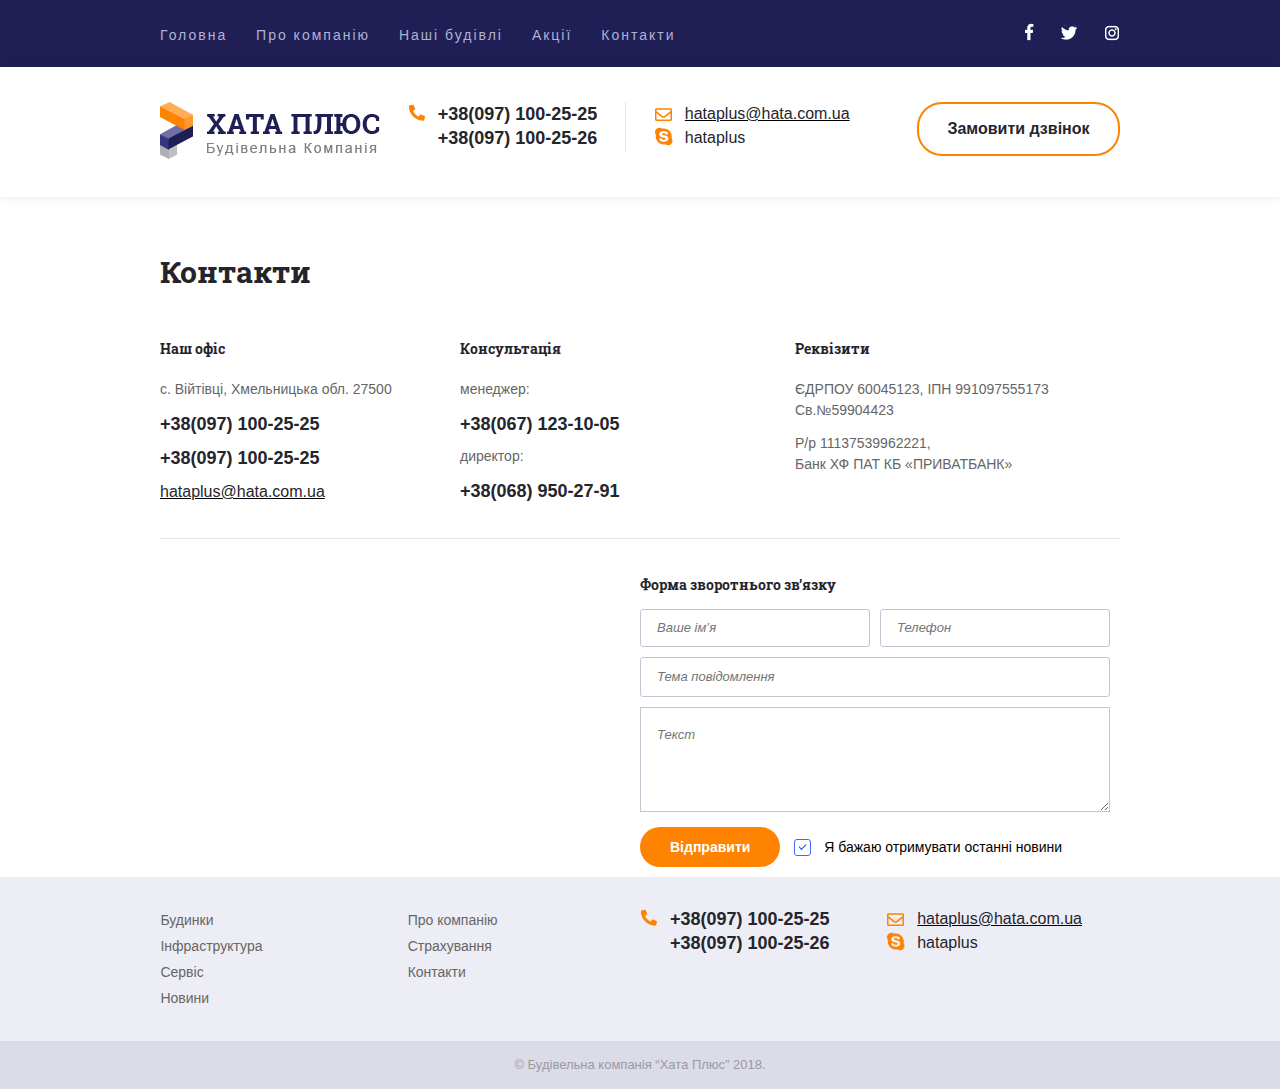
==== commit ce0698f9: "Finishes" ====
--- a/contacts.html
+++ b/contacts.html
@@ -116,7 +116,7 @@
                         <label>
                             <input type="submit" class="submit" value="Відправити">
                         </label>
-                        <p>
+                        <p class="p_label_footer">
                             <input type="checkbox" class="checkbox" id="want">
                             <label class="footer-label" for="want">
                                     Я бажаю отримувати останні новини
@@ -132,7 +132,7 @@
             <div class="wrapper">
                 <div class="row clr">
                     <div class="phones_and_messengers">
-                        <div class="coluwn footer-menu">
+                        <div class="coluwn footer-menu first_menu">
                             <ul>
                                 <li>
                                     <a href="#">Будинки</a>
--- a/www/css/style.css
+++ b/www/css/style.css
@@ -590,7 +590,7 @@
 }
 .center-contact iframe{
     position: absolute;
-    top: -16%;
+    top: -20%;
 }
 .center-contacts{
     margin: 0 auto;
@@ -670,10 +670,10 @@
     transition: all 0.2s ease;
     border: none;
 }
-.checkbox{
+/* .checkbox{
     margin-left: 30px;
     margin-right: 10px;
-}
+} */
 .form-contact p label{
     position: relative;
 }
@@ -682,7 +682,7 @@
     position: absolute;
     width: 15px;
     height: 15px;
-    left: 0;
+    left: -30px;
     border-radius: 3px;
     border: 1px solid #ccc;
     background-color: white;
@@ -696,7 +696,7 @@
     width: 6px;
     height: 3px;
     top: 5px;
-    left: 5px;
+    left: -25px;
     transform: rotate(-45deg);
     border-bottom: 1.5px solid #244dd7;
     border-left: 1.5px solid #244dd7;
@@ -709,13 +709,22 @@
 .phones-footer{
     margin-left: 0;
 }
+.p_label_footer{
+    display: inline-block;
+    margin-left: 40px;
+}
 .row .house:last-child{
     margin-right: 0;
 }
+.table_column{
+    min-width: 55px;
+}
+.table_wrapper{
+    overflow-x: scroll;
+}
 @media screen and (max-width: 1030px){
     .wrapper{
-        margin-left: 20px;
-        margin-right: 20px;
+        padding: 0 20px;
     }
 }
 @media screen and (max-width: 986px){
@@ -759,7 +768,6 @@
 }
 @media screen and (max-width: 980px){
     .cta-bin{
-        text-align: center;
         float: none;
         margin: 0 auto;
     }
@@ -793,7 +801,7 @@
         text-align: center;
     }
     .only-contacts{
-        width: 465px;
+        max-width: 940px;
         margin: 0 auto;
         text-align: center;
     }
@@ -802,6 +810,24 @@
     }
     .center-contacts{
         padding: 0;
+    }
+    .center-contact{
+        width: 100%;
+    }
+    iframe{
+        width: 100%;
+        left: 0;
+    }
+    .text,
+    .texts,
+    textarea,
+    .submit{
+        width: 100%;
+    }
+    .right-contacts,
+    .left-contacts{
+        float: none;
+        width: 100%;
     }
 }
 @media screen and (max-width: 770px){
@@ -907,7 +933,8 @@
     .popular-project .row,
     .footer-colon .row,
     .header-contacts .row{
-        width: 223px;
+        max-width: 446px;
+        width: 100%;
     }
     .house,
     .footer-menu,
@@ -938,19 +965,8 @@
     .center-contact{
         width: 100%;
     }
-    iframe{
-        width: 100%;
-        left: 0;
-    }
-    .text,
-    .texts,
-    textarea{
-        width: 100%;
-    }
-    .right-contacts,
-    .left-contacts{
-        float: none;
-        width: 100%;
+    .line:before{
+        position: relative;
     }
 }
 @media screen and (max-width: 530px){
@@ -972,8 +988,14 @@
         padding-left: 0;
     }
 }
+@media screen and (max-width: 480px){
+    .wrapper{
+        padding: 0 10px;
+    }
+}
 @media screen and (max-width: 465px){
     .only-contacts{
-        width: 265px;
+        max-width: 423px;
+        width: 100%;
     }
 }